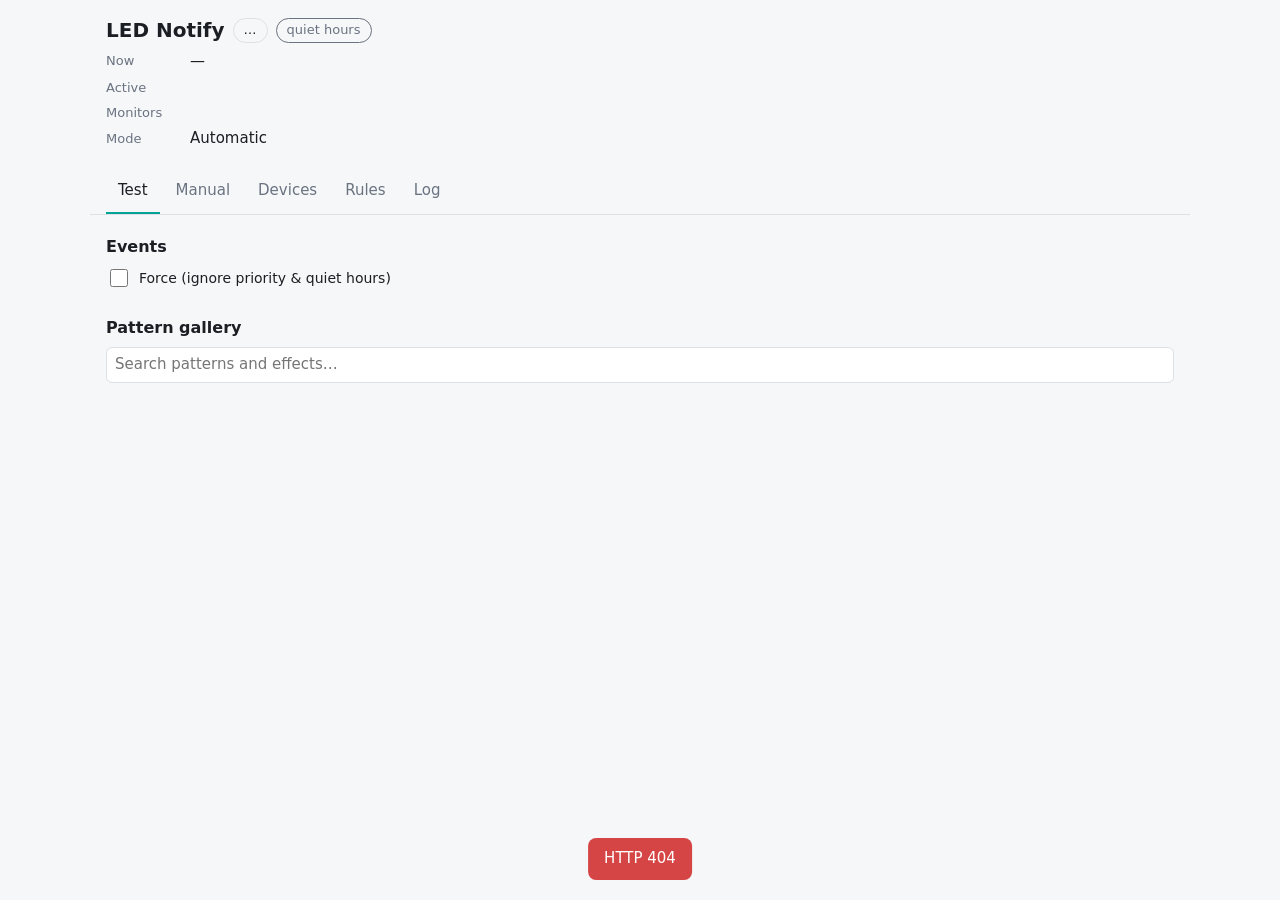
==== led_notify/web/static/index.html @ 6536d742 "feat: single-page web UI" ====
<!doctype html>
<html lang="en">
<head>
<meta charset="utf-8">
<meta name="viewport" content="width=device-width, initial-scale=1">
<title>LED Notify</title>
<link rel="stylesheet" href="style.css">
</head>
<body>
<header>
  <div class="row">
    <h1>LED Notify</h1>
    <span id="strip" class="pill">…</span>
    <span id="quiet" class="pill quiet" hidden>quiet hours</span>
  </div>
  <div class="row"><span class="label">Now</span><span id="now">—</span></div>
  <div class="row"><span class="label">Active</span><span id="active"></span></div>
  <div class="row"><span class="label">Monitors</span><span id="monitors"></span></div>
  <div class="row"><span class="label">Mode</span><span id="manual-status">Automatic</span></div>
  <div id="warnings"></div>
</header>
<nav id="tabs">
  <button data-tab="test" class="active">Test</button>
  <button data-tab="manual">Manual</button>
  <button data-tab="devices">Devices</button>
  <button data-tab="rules">Rules</button>
  <button data-tab="log">Log</button>
</nav>
<main>
  <section id="tab-test">
    <h2>Events</h2>
    <label class="inline"><input type="checkbox" id="force"> Force (ignore priority &amp; quiet hours)</label>
    <div id="event-buttons" class="grid"></div>
    <h2>Pattern gallery</h2>
    <input id="gallery-search" type="search" placeholder="Search patterns and effects…">
    <div id="gallery" class="grid"></div>
  </section>
  <section id="tab-manual" hidden>
    <div class="card form">
      <label>Color <input type="color" id="m-color" value="#00b3a4"></label>
      <label>Brightness <input type="range" id="m-bright" min="1" max="255" value="128"><output id="m-bright-out">128</output></label>
      <button id="m-set-color">Set color</button>
    </div>
    <div class="card form">
      <label>Effect <select id="m-effect"></select></label>
      <label>Speed <input type="range" id="m-speed" min="1" max="10" value="5"><output id="m-speed-out">5</output></label>
      <button id="m-set-effect">Set effect</button>
    </div>
    <div class="row gap">
      <button id="m-off" class="secondary">Turn off</button>
      <button id="m-resume">Resume auto</button>
    </div>
  </section>
  <section id="tab-devices" hidden>
    <div class="row gap">
      <select id="dev-filter">
        <option value="all">All devices</option>
        <option value="unknown">Unknown only</option>
        <option value="online">Online only</option>
      </select>
      <span id="dev-count" class="muted"></span>
    </div>
    <div class="table-wrap">
      <table id="dev-table">
        <thead><tr><th>Name</th><th>MAC / vendor</th><th>IP</th><th>Seen</th><th>Known</th><th>Announce</th><th></th></tr></thead>
        <tbody></tbody>
      </table>
    </div>
  </section>
  <section id="tab-rules" hidden>
    <h2>Rules</h2>
    <div class="table-wrap">
      <table id="rules-table">
        <thead><tr><th>Event</th><th>On</th><th>Priority</th><th>Pattern</th><th>Duration (s)</th><th>Quiet hours</th></tr></thead>
        <tbody></tbody>
      </table>
    </div>
    <button id="save-rules">Save rules</button>
    <h2>Settings</h2>
    <form id="settings-form" class="settings" onsubmit="return false"></form>
    <button id="save-settings">Save settings</button>
  </section>
  <section id="tab-log" hidden>
    <div class="table-wrap">
      <table id="log-table">
        <thead><tr><th>Time</th><th>Event</th><th>Source</th><th>Outcome</th></tr></thead>
        <tbody></tbody>
      </table>
    </div>
  </section>
</main>
<div id="toast" hidden></div>
<script src="app.js"></script>
</body>
</html>
---- led_notify/web/static/style.css ----
:root {
  --bg: #f6f7f9; --panel: #ffffff; --text: #1b1f24; --muted: #6a7380; --border: #dde1e6;
  --accent: #00a394; --ok: #1f9d55; --bad: #d64545; --warn: #c98a00;
  --crit: #d64545; --high: #e07b00; --normal: #2f6fde; --low: #7a8794;
  color-scheme: light;
}
@media (prefers-color-scheme: dark) {
  :root { --bg: #111418; --panel: #1a1e24; --text: #e6e9ee; --muted: #8a94a3; --border: #2b313a; --accent: #26c6b5; color-scheme: dark; }
}
* { box-sizing: border-box; }
body { margin: 0; font: 15px/1.45 system-ui, -apple-system, "Segoe UI", sans-serif; background: var(--bg); color: var(--text); }
header, nav, main { max-width: 1100px; margin: 0 auto; padding: 0 16px; }
header { padding-top: 16px; display: grid; gap: 6px; }
h1 { font-size: 20px; margin: 0; }
h2 { font-size: 16px; margin: 20px 0 8px; }
.row { display: flex; align-items: center; flex-wrap: wrap; gap: 8px; }
.row.gap { gap: 12px; margin: 12px 0; }
.label { width: 76px; color: var(--muted); font-size: 13px; }
.muted { color: var(--muted); }
.pill { display: inline-block; padding: 2px 10px; border-radius: 999px; border: 1px solid var(--border); font-size: 13px; }
.pill.ok { border-color: var(--ok); color: var(--ok); }
.pill.bad { border-color: var(--bad); color: var(--bad); }
.pill.quiet { border-color: var(--muted); color: var(--muted); }
.pill.tiny { font-size: 11px; padding: 0 6px; }
.p-critical { border-color: var(--crit) !important; }
.p-high { border-color: var(--high) !important; }
.p-normal { border-color: var(--normal) !important; }
.p-low { border-color: var(--low) !important; }
.mon { font-size: 13px; padding: 1px 8px; border-radius: 6px; background: var(--panel); border: 1px solid var(--border); white-space: nowrap; }
.mon::before { content: "●"; margin-right: 4px; color: var(--muted); }
.mon.ok::before { color: var(--ok); }
.mon.error::before { color: var(--bad); }
.mon.starting::before { color: var(--warn); }
.warn { background: color-mix(in srgb, var(--warn) 15%, transparent); border: 1px solid var(--warn); padding: 6px 10px; border-radius: 8px; }
nav { display: flex; gap: 4px; margin-top: 14px; border-bottom: 1px solid var(--border); overflow-x: auto; }
nav button { background: none; border: none; border-bottom: 2px solid transparent; border-radius: 0; color: var(--muted); padding: 10px 12px; }
nav button.active { color: var(--text); border-bottom-color: var(--accent); }
main { padding-bottom: 48px; }
button { font: inherit; cursor: pointer; background: var(--accent); color: #fff; border: none; border-radius: 8px; padding: 8px 14px; }
button.secondary { background: var(--panel); color: var(--text); border: 1px solid var(--border); }
button.link { background: none; color: var(--bad); padding: 0; }
input, select { font: inherit; color: var(--text); background: var(--panel); border: 1px solid var(--border); border-radius: 6px; padding: 6px 8px; }
input[type=checkbox] { width: 18px; height: 18px; }
input[type=color] { padding: 2px; width: 56px; height: 34px; }
input[type=search] { width: 100%; margin-bottom: 10px; }
.grid { display: grid; grid-template-columns: repeat(auto-fill, minmax(180px, 1fr)); gap: 8px; }
.grid button { text-align: left; background: var(--panel); color: var(--text); border: 1px solid var(--border); border-left-width: 4px; display: grid; gap: 2px; }
.grid button small { color: var(--muted); }
.grid button:hover { border-color: var(--accent); }
.card { background: var(--panel); border: 1px solid var(--border); border-radius: 10px; padding: 14px; margin: 12px 0; }
.form { display: flex; flex-wrap: wrap; align-items: end; gap: 12px; }
.form label, .settings label { display: grid; gap: 4px; font-size: 13px; color: var(--muted); }
label.inline { display: flex; align-items: center; gap: 8px; color: var(--text); font-size: 14px; margin: 6px 0; }
.settings { display: grid; grid-template-columns: repeat(auto-fill, minmax(260px, 1fr)); gap: 12px; margin-bottom: 12px; }
fieldset { border: 1px solid var(--border); border-radius: 10px; background: var(--panel); display: grid; gap: 10px; min-width: 0; }
legend { font-weight: 600; padding: 0 6px; }
.table-wrap { overflow-x: auto; background: var(--panel); border: 1px solid var(--border); border-radius: 10px; margin-bottom: 12px; }
table { width: 100%; border-collapse: collapse; font-size: 14px; }
th, td { text-align: left; padding: 8px 10px; border-bottom: 1px solid var(--border); vertical-align: top; }
th { color: var(--muted); font-weight: 500; font-size: 12px; text-transform: uppercase; letter-spacing: .03em; }
td input.dev-name { width: 100%; min-width: 120px; }
code { font-size: 12px; }
.outcome.shown, .outcome.active, .outcome.queued, .outcome.cleared { color: var(--ok); }
.outcome.skipped, .outcome.rejected, .outcome.dropped, .outcome.preempted, .outcome.ignored { color: var(--warn); }
#toast { position: fixed; left: 50%; bottom: 20px; transform: translateX(-50%); background: var(--text); color: var(--bg); padding: 10px 16px; border-radius: 8px; max-width: calc(100% - 32px); }
#toast.bad { background: var(--bad); color: #fff; }
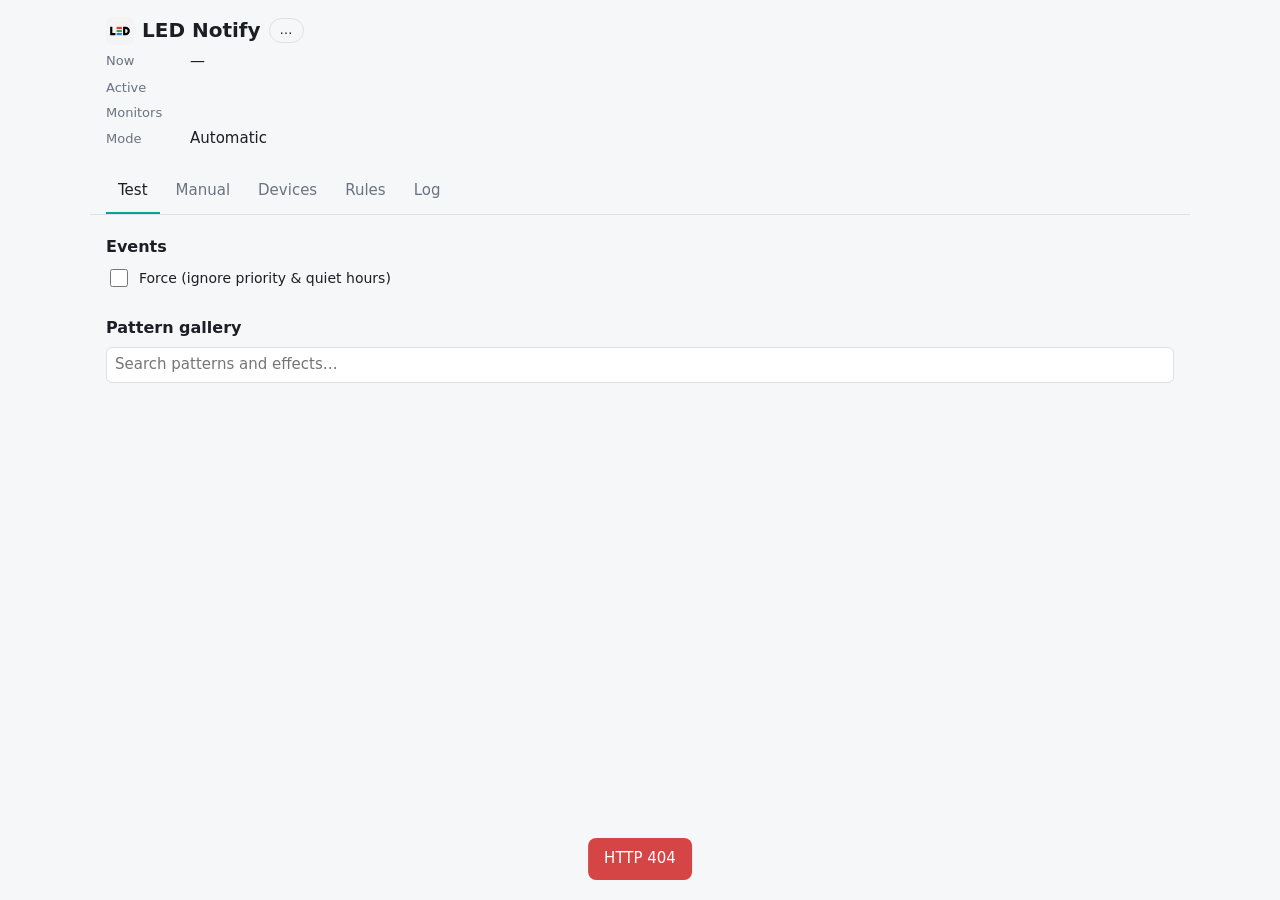
==== commit 369e982e: "feat: LED wordmark logo for the app tile, favicon and header" ====
--- a/led_notify/web/static/index.html
+++ b/led_notify/web/static/index.html
@@ -4,11 +4,13 @@
 <meta charset="utf-8">
 <meta name="viewport" content="width=device-width, initial-scale=1">
 <title>LED Notify</title>
+<link rel="icon" type="image/svg+xml" href="icon.svg">
 <link rel="stylesheet" href="style.css">
 </head>
 <body>
 <header>
   <div class="row">
+    <img src="icon.svg" alt="" class="logo" width="28" height="28">
     <h1>LED Notify</h1>
     <span id="strip" class="pill">…</span>
     <span id="quiet" class="pill quiet" hidden>quiet hours</span>
--- a/led_notify/web/static/style.css
+++ b/led_notify/web/static/style.css
@@ -8,6 +8,7 @@
   :root { --bg: #111418; --panel: #1a1e24; --text: #e6e9ee; --muted: #8a94a3; --border: #2b313a; --accent: #26c6b5; color-scheme: dark; }
 }
 * { box-sizing: border-box; }
+[hidden] { display: none !important; }
 body { margin: 0; font: 15px/1.45 system-ui, -apple-system, "Segoe UI", sans-serif; background: var(--bg); color: var(--text); }
 header, nav, main { max-width: 1100px; margin: 0 auto; padding: 0 16px; }
 header { padding-top: 16px; display: grid; gap: 6px; }
@@ -64,3 +65,5 @@
 .outcome.skipped, .outcome.rejected, .outcome.dropped, .outcome.preempted, .outcome.ignored { color: var(--warn); }
 #toast { position: fixed; left: 50%; bottom: 20px; transform: translateX(-50%); background: var(--text); color: var(--bg); padding: 10px 16px; border-radius: 8px; max-width: calc(100% - 32px); }
 #toast.bad { background: var(--bad); color: #fff; }
+
+.logo { width: 28px; height: 28px; border-radius: 6px; }
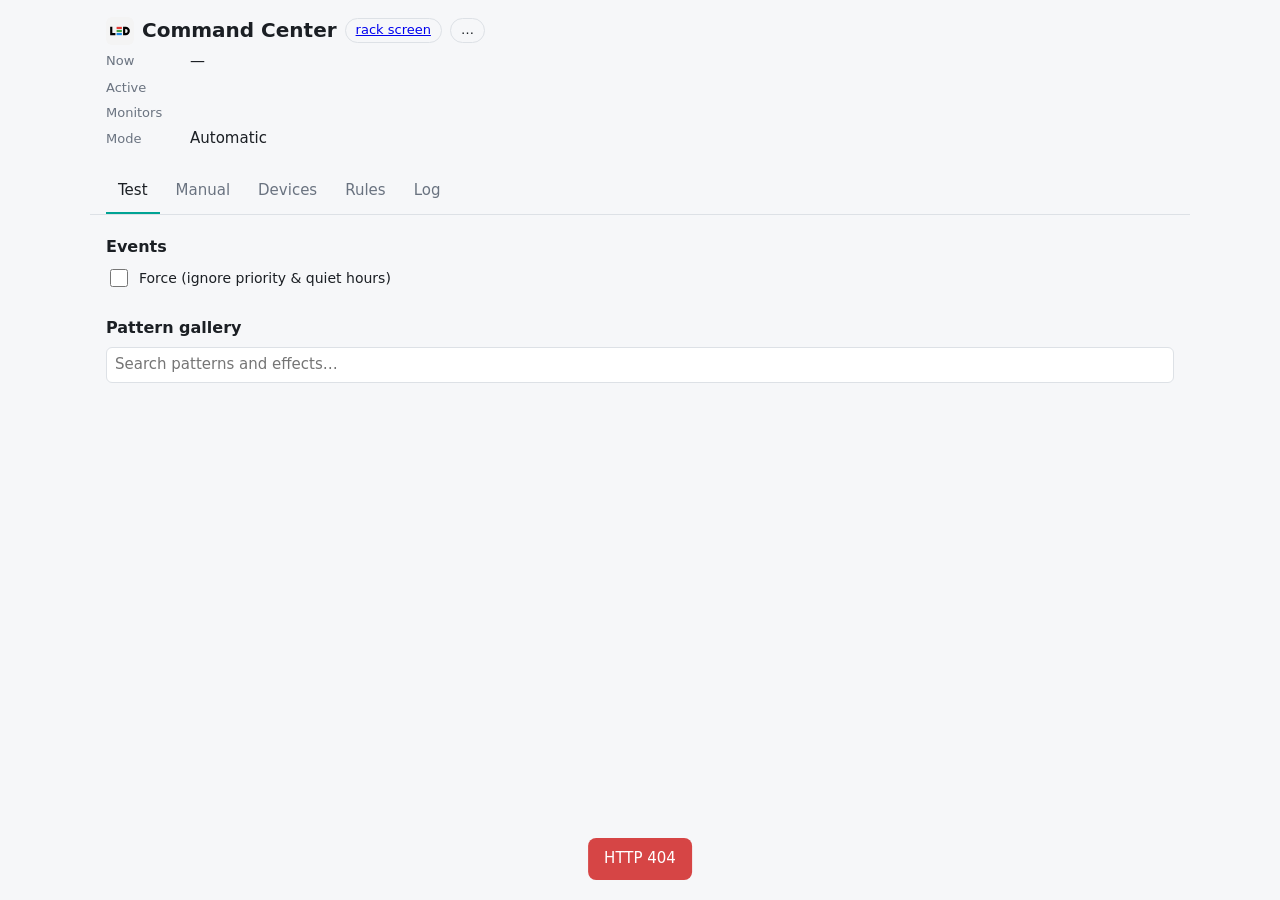
==== commit fbb4023c: "feat: rack screen display container; Command Center naming; screen settings in the UI Claude-Session" ====
--- a/led_notify/web/static/index.html
+++ b/led_notify/web/static/index.html
@@ -3,7 +3,7 @@
 <head>
 <meta charset="utf-8">
 <meta name="viewport" content="width=device-width, initial-scale=1">
-<title>LED Notify</title>
+<title>Command Center</title>
 <link rel="icon" type="image/svg+xml" href="icon.svg">
 <link rel="stylesheet" href="style.css">
 </head>
@@ -11,9 +11,11 @@
 <header>
   <div class="row">
     <img src="icon.svg" alt="" class="logo" width="28" height="28">
-    <h1>LED Notify</h1>
+    <h1>Command Center</h1>
+    <a href="screen/" class="pill" target="_blank" rel="noopener">rack screen</a>
     <span id="strip" class="pill">…</span>
     <span id="quiet" class="pill quiet" hidden>quiet hours</span>
+    <span id="audio" class="pill bad" hidden>audio error</span>
   </div>
   <div class="row"><span class="label">Now</span><span id="now">—</span></div>
   <div class="row"><span class="label">Active</span><span id="active"></span></div>
@@ -73,7 +75,7 @@
     <h2>Rules</h2>
     <div class="table-wrap">
       <table id="rules-table">
-        <thead><tr><th>Event</th><th>On</th><th>Priority</th><th>Pattern</th><th>Duration (s)</th><th>Quiet hours</th></tr></thead>
+        <thead><tr><th>Event</th><th>On</th><th>Priority</th><th>Pattern</th><th>Sound</th><th>Duration (s)</th><th>Quiet hours</th></tr></thead>
         <tbody></tbody>
       </table>
     </div>
@@ -81,6 +83,20 @@
     <h2>Settings</h2>
     <form id="settings-form" class="settings" onsubmit="return false"></form>
     <button id="save-settings">Save settings</button>
+    <h2>Sounds</h2>
+    <div class="card">
+      <div class="row gap">
+        <input type="file" id="sound-file" accept=".wav,.mp3,audio/wav,audio/mpeg">
+        <button id="sound-upload">Upload</button>
+        <span class="muted">WAV or MP3, up to 10 s and 2 MB</span>
+      </div>
+      <div class="table-wrap">
+        <table id="sounds-table">
+          <thead><tr><th>Sound</th><th>Length</th><th></th></tr></thead>
+          <tbody></tbody>
+        </table>
+      </div>
+    </div>
   </section>
   <section id="tab-log" hidden>
     <div class="table-wrap">
--- a/led_notify/web/static/style.css
+++ b/led_notify/web/static/style.css
@@ -50,10 +50,10 @@
 .grid button:hover { border-color: var(--accent); }
 .card { background: var(--panel); border: 1px solid var(--border); border-radius: 10px; padding: 14px; margin: 12px 0; }
 .form { display: flex; flex-wrap: wrap; align-items: end; gap: 12px; }
-.form label, .settings label { display: grid; gap: 4px; font-size: 13px; color: var(--muted); }
+.form label, .settings label { display: grid; align-content: start; gap: 4px; font-size: 13px; color: var(--muted); }
 label.inline { display: flex; align-items: center; gap: 8px; color: var(--text); font-size: 14px; margin: 6px 0; }
 .settings { display: grid; grid-template-columns: repeat(auto-fill, minmax(260px, 1fr)); gap: 12px; margin-bottom: 12px; }
-fieldset { border: 1px solid var(--border); border-radius: 10px; background: var(--panel); display: grid; gap: 10px; min-width: 0; }
+fieldset { border: 1px solid var(--border); border-radius: 10px; background: var(--panel); display: grid; align-content: start; gap: 10px; min-width: 0; }
 legend { font-weight: 600; padding: 0 6px; }
 .table-wrap { overflow-x: auto; background: var(--panel); border: 1px solid var(--border); border-radius: 10px; margin-bottom: 12px; }
 table { width: 100%; border-collapse: collapse; font-size: 14px; }
@@ -67,3 +67,6 @@
 #toast.bad { background: var(--bad); color: #fff; }
 
 .logo { width: 28px; height: 28px; border-radius: 6px; }
+
+.nowrap { white-space: nowrap; }
+button.link.play-sound, button.link.play-sound-row { color: var(--accent); margin-left: 6px; }
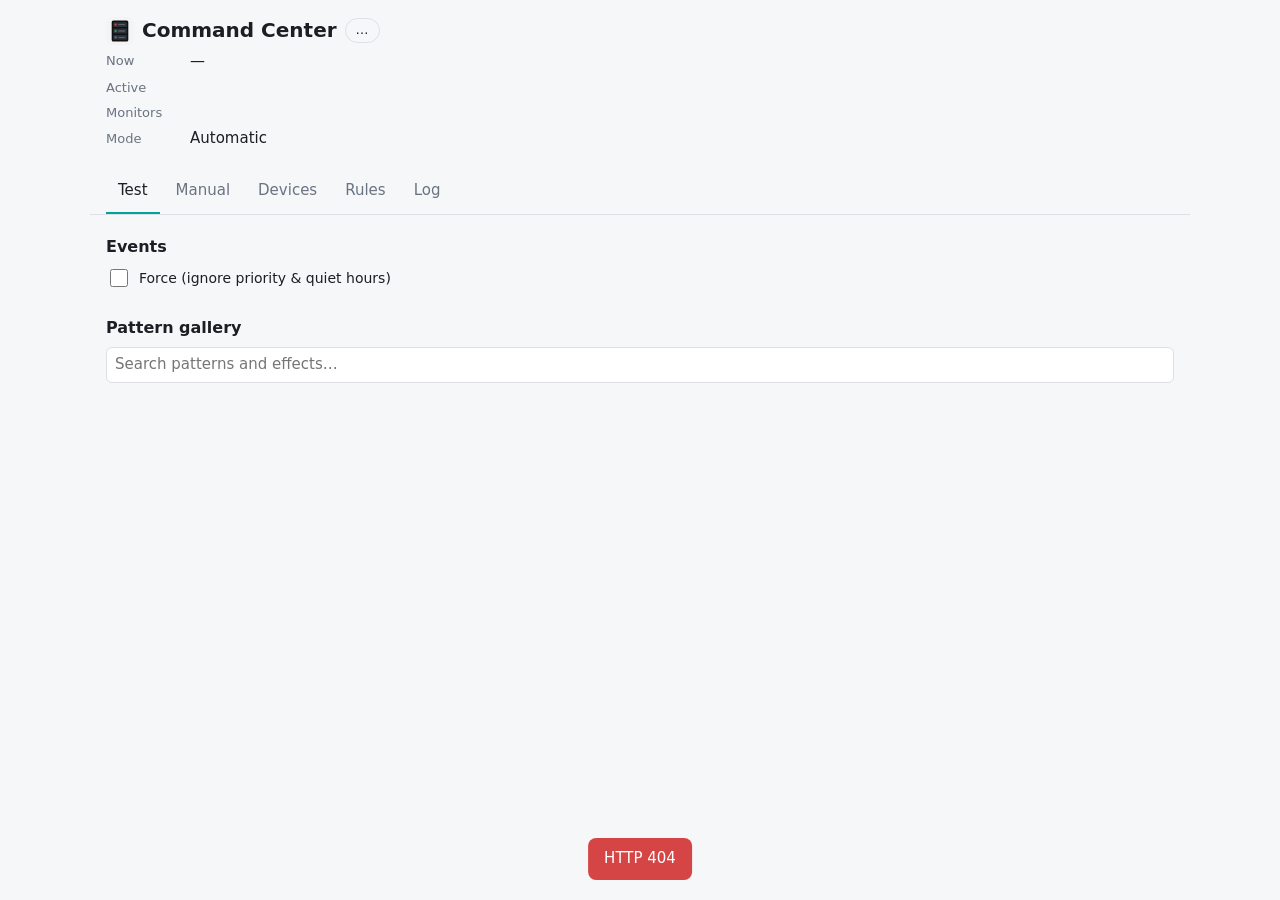
==== commit 09db7198: "feat: the rack screen is native only; web /screen/ removed Claude-Session: https://claude.ai/code/se" ====
--- a/led_notify/web/static/index.html
+++ b/led_notify/web/static/index.html
@@ -12,7 +12,6 @@
   <div class="row">
     <img src="icon.svg" alt="" class="logo" width="28" height="28">
     <h1>Command Center</h1>
-    <a href="screen/" class="pill" target="_blank" rel="noopener">rack screen</a>
     <span id="strip" class="pill">…</span>
     <span id="quiet" class="pill quiet" hidden>quiet hours</span>
     <span id="audio" class="pill bad" hidden>audio error</span>
